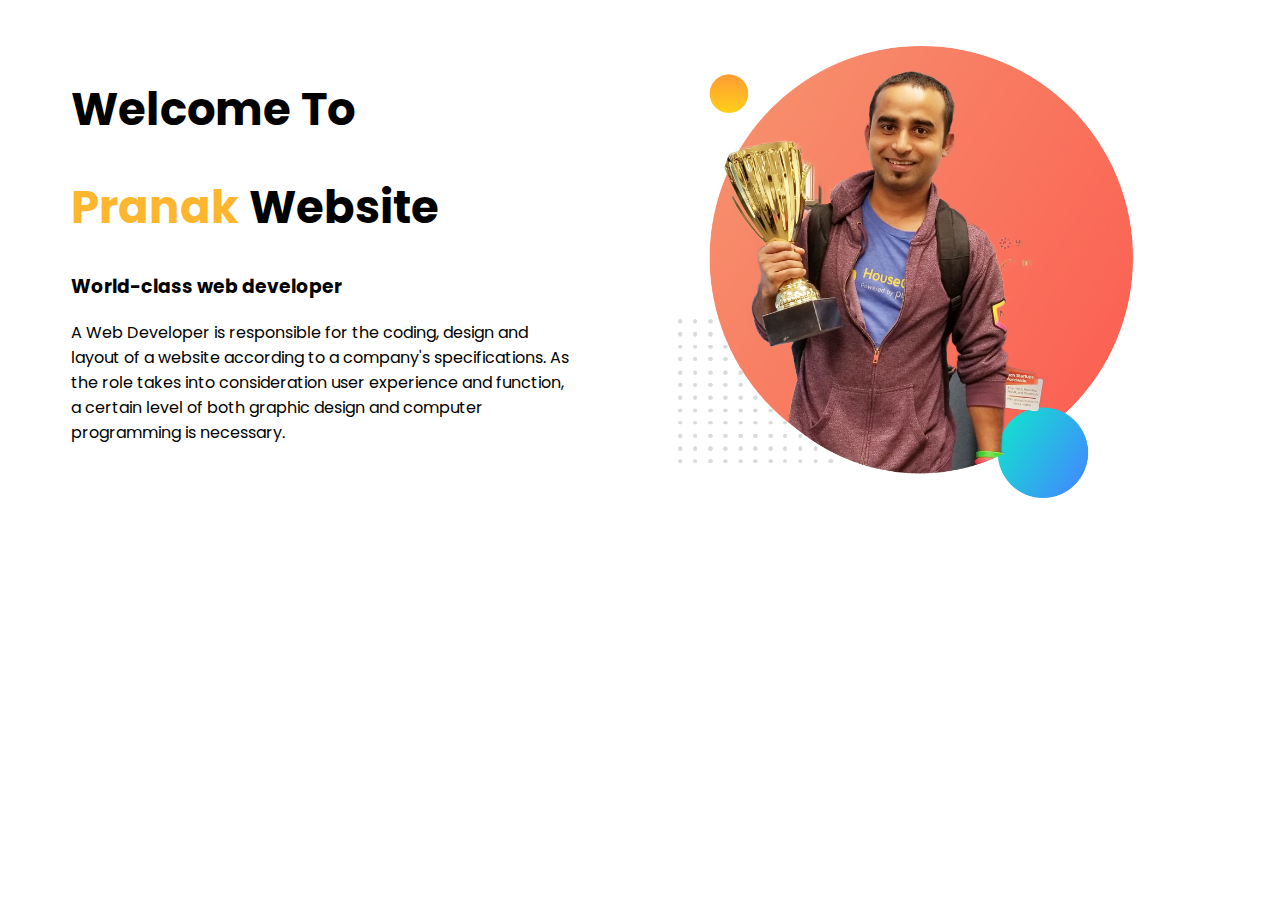
==== index.html @ 5011251e "added top part" ====
<!DOCTYPE html>
<html lang="en">
<head>
    <meta charset="UTF-8">
    <meta name="viewport" content="width=device-width, initial-scale=1.0">
    <title>Pranak Web Developer</title>
    <link href="https://fonts.googleapis.com/css?family=Poppins&display=swap" rel="stylesheet">
    <link rel="stylesheet" href="style.css">
</head>
<body>
    <section>
        <div class="half-side">
            <h1>Welcome To</h1>
    <h1><span class="name-highlight">Pranak</span> Website</h1>
    <h3>World-class web developer</h3>
    <p>A Web Developer is responsible for the coding, design and layout of a website according to a company's specifications. As the role takes into consideration user experience and function, a certain level of both graphic design and computer programming is necessary.</p>
        </div>
        <div class="half-side">
            <img src="images/jhankar.png" alt="">
        </div>
    </section>
</body>
</html>
---- style.css ----
body{
    font-family: 'Poppins', sans-serif;
}
h1{
    font-size: 45px;
}
.name-highlight{
    color: rgba(255, 166, 0, 0.829);
}
.half-side{
    width:40%;
    float: left;
    margin:3%;
    padding-left: 2%;
}
.half-side img{
    width: 90%;
}
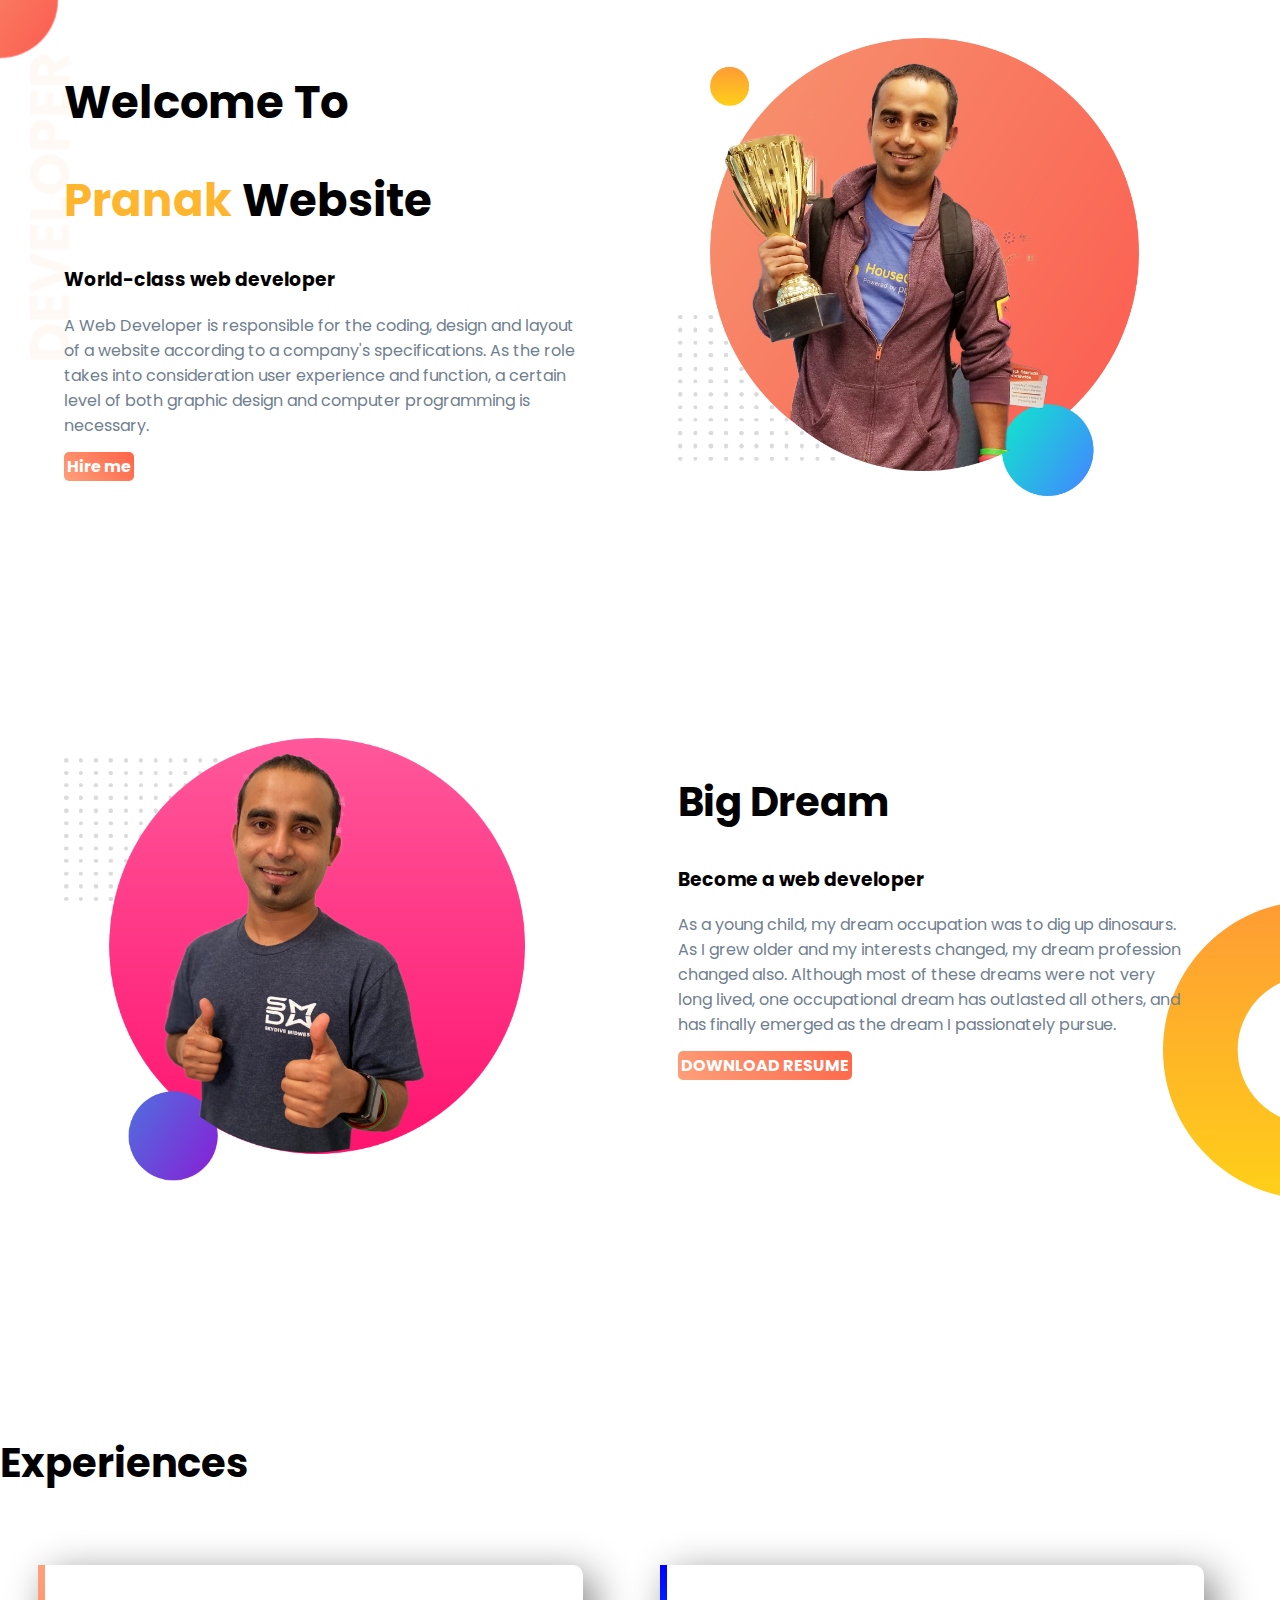
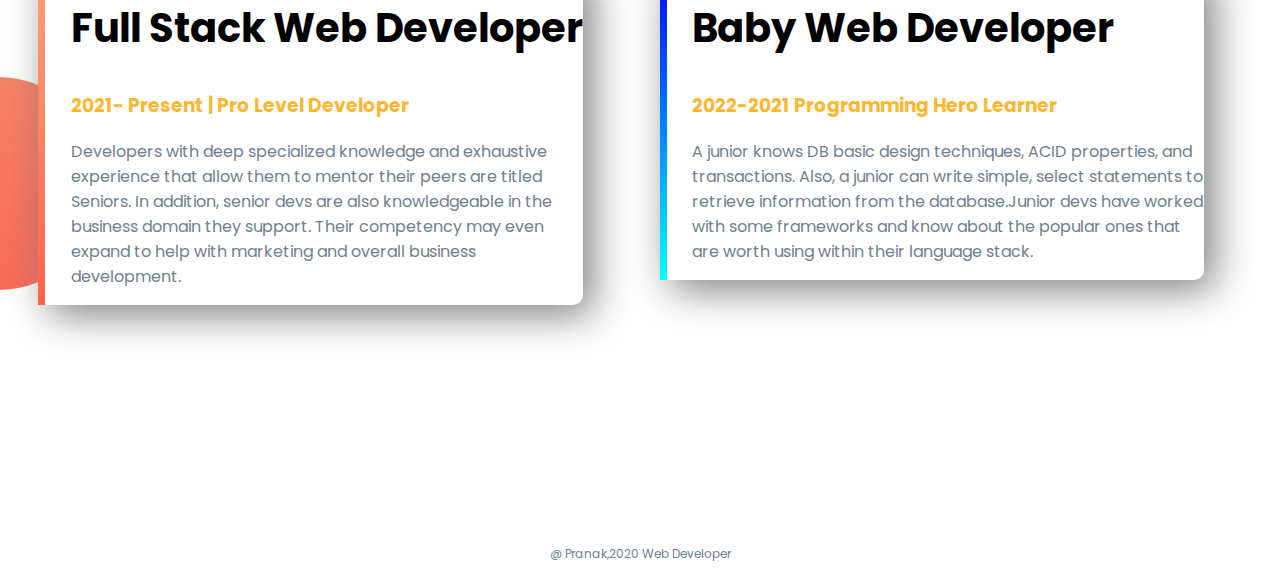
==== commit 63cc1ac9: "finished my second website" ====
--- a/index.html
+++ b/index.html
@@ -8,16 +8,45 @@
     <link rel="stylesheet" href="style.css">
 </head>
 <body>
-    <section>
+    <section class="top-banner">
         <div class="half-side">
             <h1>Welcome To</h1>
-    <h1><span class="name-highlight">Pranak</span> Website</h1>
+    <h1><span class="orange-highlight">Pranak</span> Website</h1>
     <h3>World-class web developer</h3>
     <p>A Web Developer is responsible for the coding, design and layout of a website according to a company's specifications. As the role takes into consideration user experience and function, a certain level of both graphic design and computer programming is necessary.</p>
+    <a class="link-button"  target="_blank" href="https://www.linkedin.com/in/pranak-barua-591650159/">Hire me</a>
         </div>
         <div class="half-side">
             <img src="images/jhankar.png" alt="">
         </div>
     </section>
+    <section class="middle-banner">
+        <div class="half-side">
+            <img src="images/jhankar2.png" alt="">
+        </div>
+        <div class="half-side">
+            <h2>Big Dream</h2>
+            <h3>Become a web developer</h3>
+            <p>As a young child, my dream occupation was to dig up dinosaurs. As I grew older and my interests changed, my dream profession changed also. Although most of these dreams were not very long lived, one occupational dream has outlasted all others, and has finally emerged as the dream I passionately pursue.</p>
+            <a class="link-button" target="_blank" href="https://www.linkedin.com/in/pranak-barua-591650159/">DOWNLOAD RESUME</a>
+        </div>
+    </section>
+    <section class="last-banner">
+        <h2>Experiences</h2>
+        <div id="full-stack" class="half-side slide-shadow">
+            <h2>Full Stack Web Developer</h2>
+            <h3 class="orange-highlight">2021- Present | Pro Level Developer</h3>
+            <p>Developers with deep specialized knowledge and exhaustive experience that allow them to mentor their peers are titled Seniors. In addition, senior devs are also knowledgeable in the business domain they support. Their competency may even expand to help with marketing and overall business development.
+            </p>
+        </div>
+        <div id="baby-web" class="half-side slide-shadow">
+            <h2>Baby Web Developer</h2>
+            <h3 class="orange-highlight">2022-2021 Programming Hero Learner</h3>
+            <p>A junior knows DB basic design techniques, ACID properties, and transactions. Also, a junior can write simple, select statements to retrieve information from the database.Junior devs have worked with some frameworks and know about the popular ones that are worth using within their language stack.</p>
+        </div>
+    </section>
+    <footer class="footer-secfootertion">
+        <p>@ Pranak,2020 Web Developer</p>
+    </footer>
 </body>
 </html>--- a/style.css
+++ b/style.css
@@ -1,18 +1,71 @@
 body{
     font-family: 'Poppins', sans-serif;
+    margin: 0;
 }
 h1{
     font-size: 45px;
 }
-.name-highlight{
+h2{
+    font-size: 40px;
+}
+p{
+    color: slategray;
+}
+
+.orange-highlight{
     color: rgba(255, 166, 0, 0.829);
 }
 .half-side{
     width:40%;
+    margin:3%;
     float: left;
-    margin:3%;
     padding-left: 2%;
 }
 .half-side img{
     width: 90%;
+}
+.top-banner{
+    background-image: url("images/top-banner.png");
+    background-repeat: no-repeat;
+}
+.middle-banner{
+    background-image: url("images/dream-bg.png");
+    background-repeat: no-repeat;
+    background-position: right;
+}
+.last-banner{
+    background-image: url("images/exp-bg.png");
+    background-repeat: no-repeat;
+    background-position: left;
+}
+section{
+    height:550px;
+    padding-bottom: 150px;
+}
+.link-button{
+    text-decoration: none;
+    background-image: linear-gradient(45deg, lightsalmon,tomato);
+    border-radius: 5px;
+    padding: 3px;
+    color: white;
+    font-weight: 700;
+}
+.slide-shadow{
+    box-shadow: 10px 10px 40px gray;
+    border-radius: 10px;
+    background-color: white;
+}
+#full-stack{
+    border-left: 7px solid;
+    border-image: linear-gradient(180deg,lightsalmon,tomato);
+    border-image-slice: 1;
+}
+#baby-web{
+    border-left: 7px solid;
+    border-image: linear-gradient(180deg,blue,cyan);
+    border-image-slice: 1;
+}
+.footer-secfootertion{
+    text-align: center;
+    font-size: 12px;
 }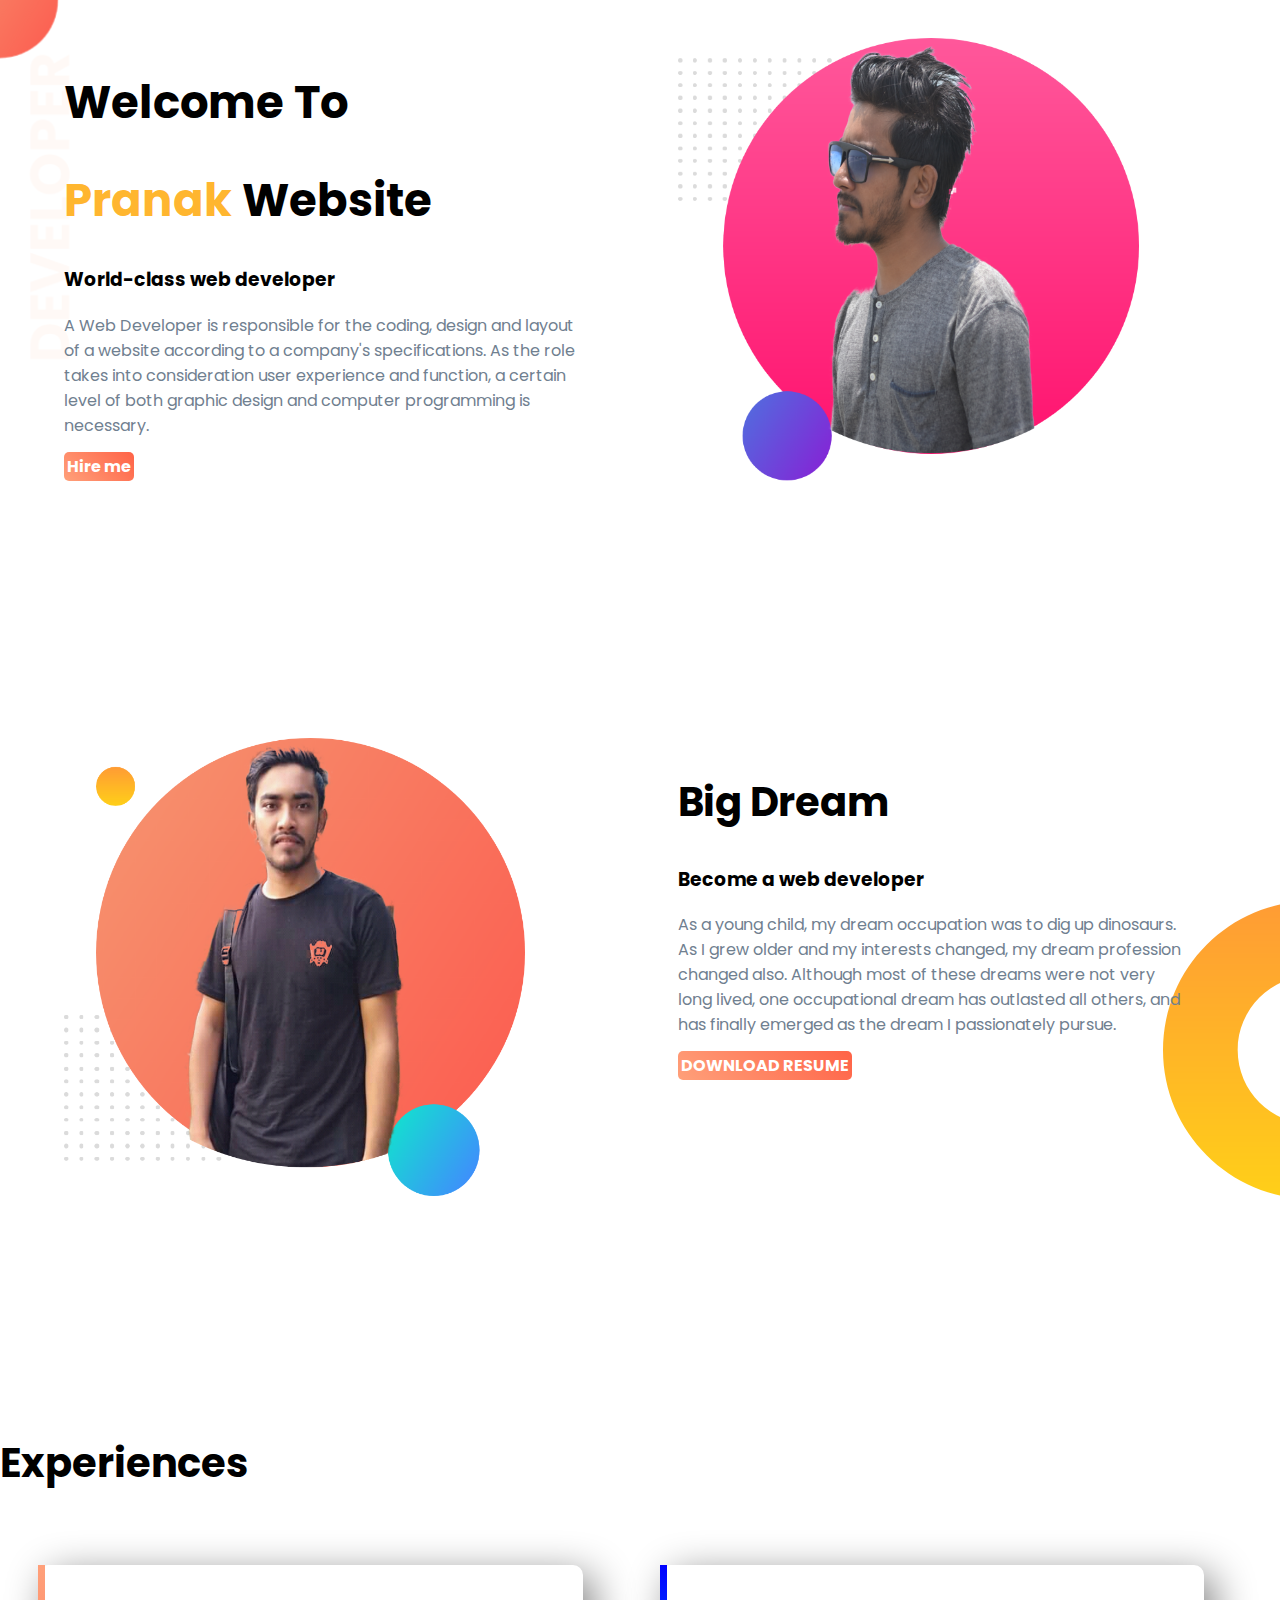
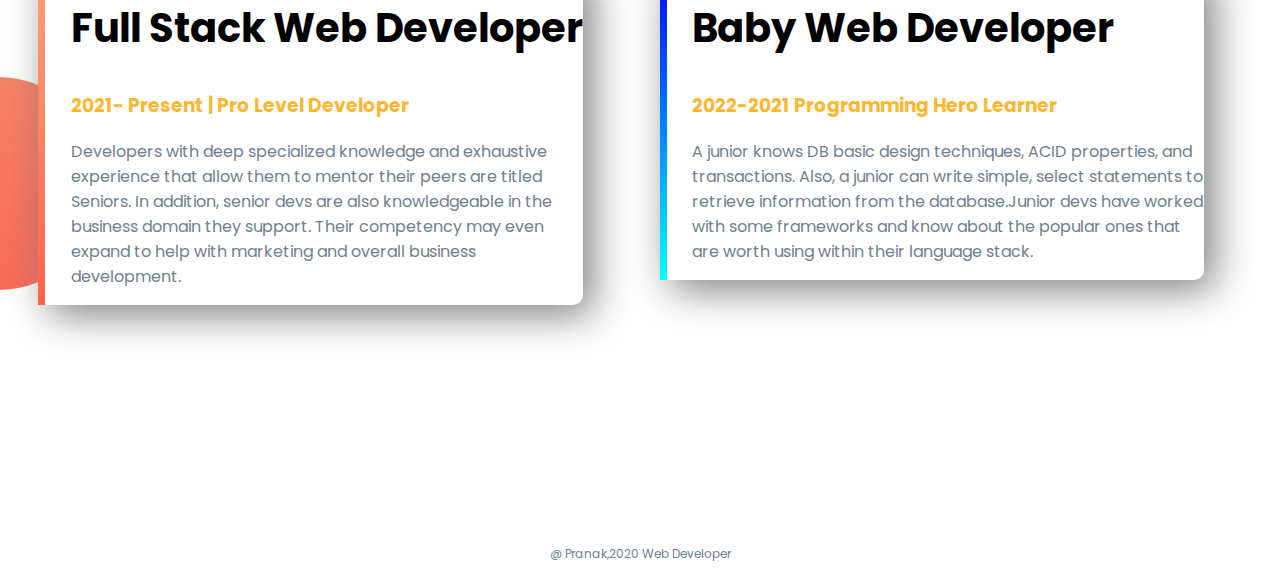
==== commit 14ddd9d5: "added my pic" ====
--- a/index.html
+++ b/index.html
@@ -17,12 +17,12 @@
     <a class="link-button"  target="_blank" href="https://www.linkedin.com/in/pranak-barua-591650159/">Hire me</a>
         </div>
         <div class="half-side">
-            <img src="images/jhankar.png" alt="">
+            <img src="images/top-pic.png" alt="">
         </div>
     </section>
     <section class="middle-banner">
         <div class="half-side">
-            <img src="images/jhankar2.png" alt="">
+            <img src="images/middle-pic.png" alt="">
         </div>
         <div class="half-side">
             <h2>Big Dream</h2>
